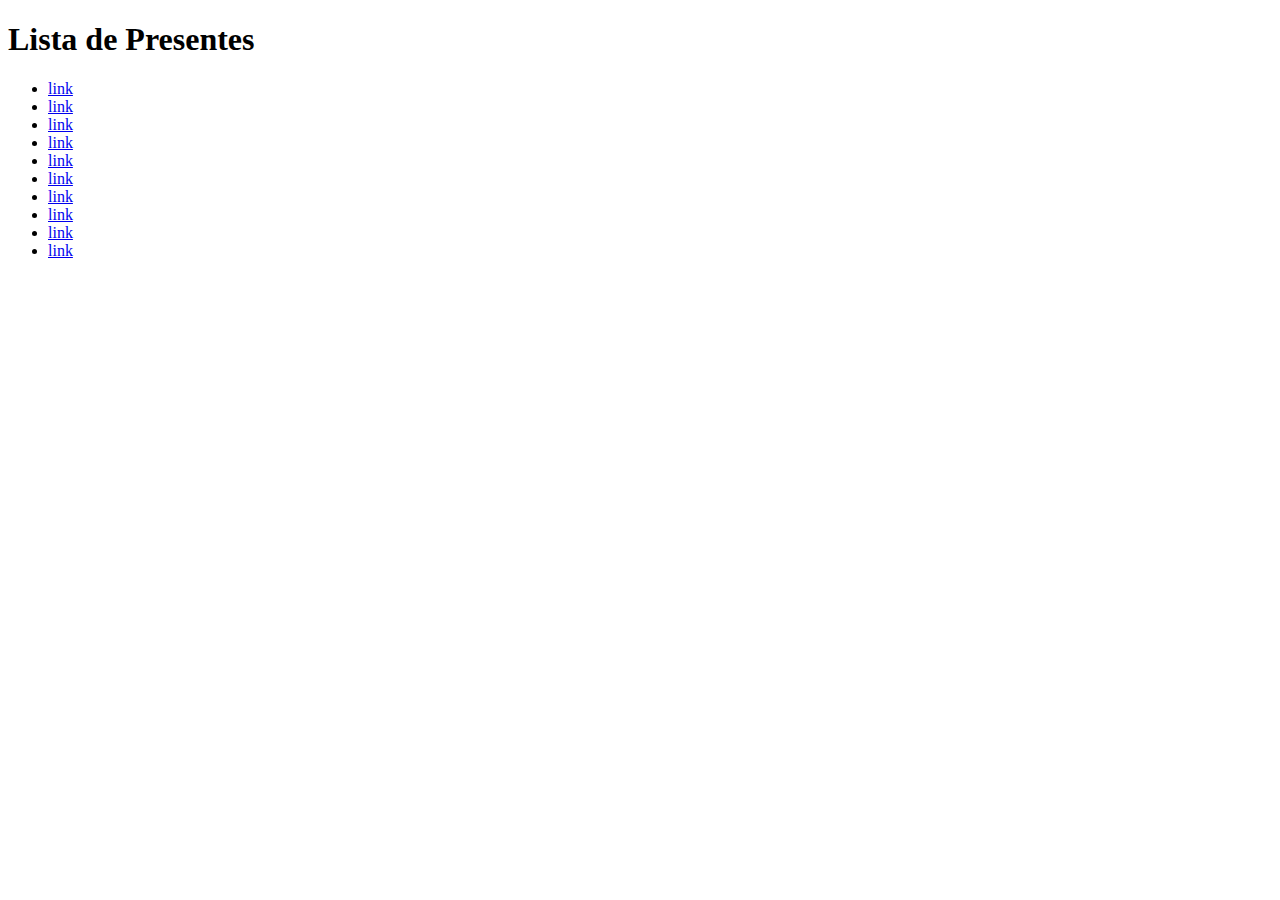
==== havan.html @ 0989ccda "novo" ====
<!DOCTYPE html>
<html lang="pt-br">
<head>
    <meta charset="UTF-8">
    <meta name="viewport" content="width=device-width, initial-scale=1.0">
    <link rel="stylesheet" href="estyle.css">
    <title>Cha de cozinha</title>
</head>
<body class="pag2">
    <div id="centro">
        <div id="titulo">
            <h1>Lista de Presentes</h1>
        </div>

        <div id="conteudo">
            <div id="links">
            <ul>
               <li><a href="#">link</a></li>
               <li><a href="#">link</a></li>
               <li><a href="#">link</a></li>
               <li><a href="#">link</a></li>
               <li><a href="#">link</a></li>
               <li><a href="#">link</a></li>
               <li><a href="#">link</a></li>
               <li><a href="#">link</a></li>
               <li><a href="#">link</a></li>
               <li><a href="#">link</a></li>
            </ul>
            
            </div>
            <div id="img">
            </div>
        </div>
    </div>
</body>
</html>
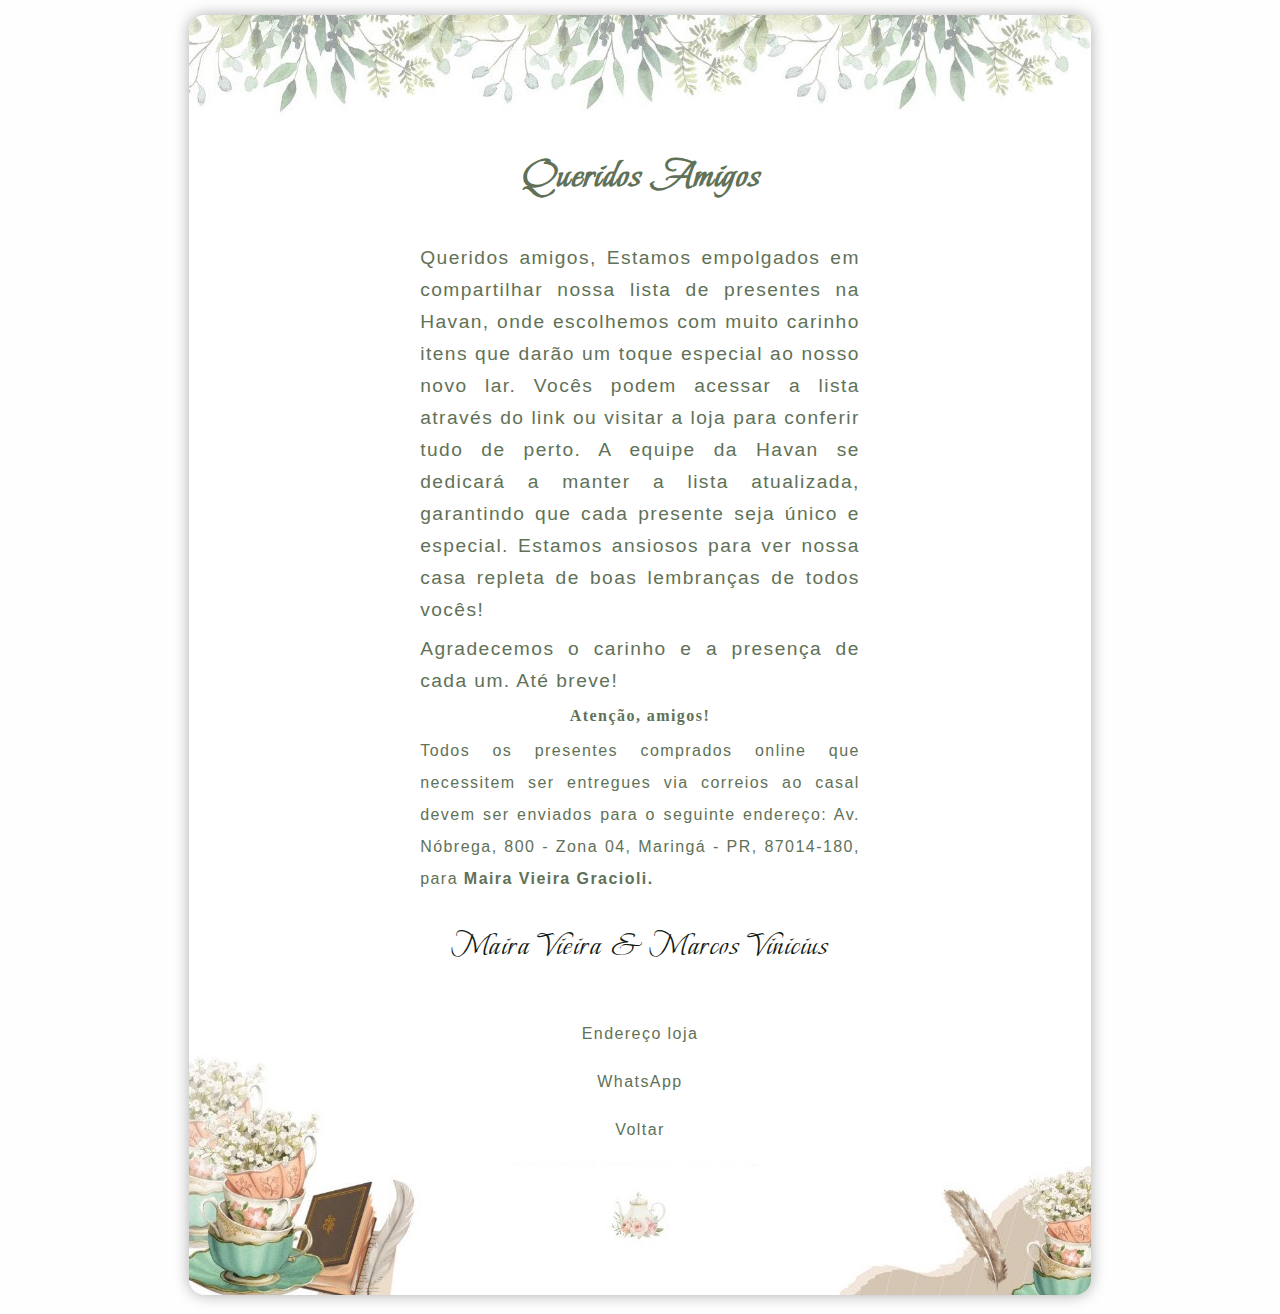
==== commit 530d9cc1: "atualizei" ====
--- a/havan.html
+++ b/havan.html
@@ -1,36 +1,54 @@
 <!DOCTYPE html>
 <html lang="pt-br">
+
 <head>
     <meta charset="UTF-8">
     <meta name="viewport" content="width=device-width, initial-scale=1.0">
-    <link rel="stylesheet" href="estyle.css">
-    <title>Cha de cozinha</title>
+    <link rel="stylesheet" href="estilos/estyle.css">
+    <link rel="stylesheet" href="estilos/medias_style.css">
+    <title>Lista de Presentes</title>
 </head>
-<body class="pag2">
-    <div id="centro">
-        <div id="titulo">
-            <h1>Lista de Presentes</h1>
-        </div>
 
-        <div id="conteudo">
-            <div id="links">
-            <ul>
-               <li><a href="#">link</a></li>
-               <li><a href="#">link</a></li>
-               <li><a href="#">link</a></li>
-               <li><a href="#">link</a></li>
-               <li><a href="#">link</a></li>
-               <li><a href="#">link</a></li>
-               <li><a href="#">link</a></li>
-               <li><a href="#">link</a></li>
-               <li><a href="#">link</a></li>
-               <li><a href="#">link</a></li>
-            </ul>
-            
-            </div>
-            <div id="img">
+<body>
+    <div class="img_folha">
+        <div class="texto_ordini">
+            <h1>Queridos Amigos</h1>
+            <p>
+                Queridos amigos,
+
+                Estamos empolgados em compartilhar nossa lista de presentes na Havan, onde escolhemos com muito carinho itens que darão um toque especial ao nosso novo lar. Vocês podem acessar a lista através do link ou visitar a loja para conferir tudo de perto.
+
+                A equipe da Havan se dedicará a manter a lista atualizada, garantindo que cada presente seja único e
+                especial. Estamos ansiosos para ver nossa casa repleta de boas lembranças de todos vocês!
+
+            </p>
+
+            <p>Agradecemos o carinho e a presença de cada um. Até breve!</p>
+
+            <h2>Atenção, amigos!</h2>
+
+            <p class="endereco">
+                Todos os presentes comprados online que necessitem ser entregues via correios ao casal devem ser enviados para o seguinte endereço:
+                
+                Av. Nóbrega, 800 - Zona 04, Maringá - PR, 87014-180, para <strong>Maira Vieira Gracioli.</strong>
+            </p>
+
+            <div class="nomes">Maira Vieira & Marcos Vinicius</div>
+
+            <div class="links_lojas">
+                <ul>
+                    <li>
+                        <a href="https://maps.app.goo.gl/mSTjCjcMc2sYLTuS8" target="_blank">Endereço loja</a>
+                    </li>
+                    <li>
+                        <a href="https://api.whatsapp.com/send?1=pt_BR&phone=5544991786947" target="_blank">WhatsApp</a>
+                    </li>
+                    <li><a href="index.html">Voltar</a></li>
+                </ul>
             </div>
         </div>
+        <img src="img/img-pag.jpg" alt="">
     </div>
 </body>
+
 </html>--- a/estilos/estyle.css
+++ b/estilos/estyle.css
@@ -0,0 +1,200 @@
+@import url('https://fonts.googleapis.com/css2?family=Bebas+Neue&family=Whisper&display=swap');
+@import url('https://fonts.googleapis.com/css2?family=Fleur+De+Leah&family=Lora:ital,wght@0,400..700;1,400..700&display=swap');
+@import url('https://fonts.googleapis.com/css2?family=Beau+Rivage&family=Fleur+De+Leah&family=Lora:ital,wght@0,400..700;1,400..700&display=swap');
+
+*{
+    margin: 0px;
+    padding: 0px;
+}
+
+html, body{
+    height: 100%;
+    background-color: #FFFEFE; 
+}
+
+body {
+    display: flex;
+    flex-direction: column;
+}
+
+header{
+    background-image: url(../img/img-pag.jpg);
+    opacity: 90%;
+    width: 100vw;
+    height: 30vh;
+    text-align: center;
+}
+
+img{
+    text-align: center;
+    opacity: 95%;
+}
+
+
+main{
+    flex: 1; 
+    display: flex;
+    flex-direction: column;
+    align-items: center;
+    justify-content: center; 
+}
+
+main menu .logo{
+    text-align: center;
+}
+
+.logo > img{
+    opacity: 75%;
+    
+}
+
+.logo h1{
+    font-weight: 400;
+    text-align: center;
+    font-size: 4em;
+    padding: 2px;
+    letter-spacing:1px;
+    color: #64765b;
+    font-family: "Beau Rivage", cursive;
+    opacity: 75%;
+}
+.logo .p2{
+    color: #64765b;
+    text-align: center;
+    padding-top: 10px;
+    padding-bottom: 21px;
+    font-family:Karla, Helvetica, Arial, Verdana, sans-serif;
+    font-size: 0.8em;
+}
+
+.logo h1 span{
+   font-size:.5em;
+   opacity: 80%;
+}
+
+menu{
+    text-align: center;
+    box-sizing: border-box;
+    margin-top: 40px;
+    padding-bottom: 30px;
+}
+
+menu > a{
+    font-family: "Beau Rivage", cursive;
+    text-align: center;
+    text-decoration: none;
+    color: #64765b;
+    padding: 15px;
+    margin: 5px;  
+    font-size: 1.2em;
+    transition: background-color 0.4s ease, color 0.2s ease, border-color 0.2s ease, box-shadow 0.2s ease;
+}
+
+menu a:hover{
+    background-color: #a1af9b;
+    color: #FFF8F6;
+    border-radius: 4px;
+    box-shadow: 0px 0px 8px rgba(0, 0, 0, 0.329);
+}
+
+.pag2 {
+    background-image: url(img/fundo.png);
+    background-repeat: no-repeat;
+    background-size: cover;
+    background-color: rgba(0, 0, 0, 0.5);  
+}
+
+.img_folha{
+    display: block;
+    position: relative;
+    margin: auto;
+    text-align: center;
+    padding: 15px; 
+}
+
+.img_folha img{
+    border-radius: 1rem;
+    width: 100%;
+    box-shadow: 0px 0px 15px rgba(0, 0, 0, 0.329);
+    opacity: 100%;
+}
+
+.img_folha .texto_ordini{
+    position: absolute;
+    top: 50%;
+    left: 50%;
+    transform: translate(-50%, -50%);
+    color: #617158;
+    padding: 10px;
+    border-radius: 0.5rem;
+    letter-spacing: .09rem;
+    line-height:2rem;
+}
+.img_folha h1{
+    color: #617158;
+    font-family: "Beau Rivage", cursive;
+    padding: 3rem;
+    font-size: 2.5rem;
+}
+
+.img_folha p{
+    font-family:'Karla', Helvetica, Arial, Verdana, sans-serif;
+    text-align: justify;
+    padding: .2rem;
+    font-size: 1.2rem;
+}
+
+.img_folha .endereco, h2{
+    font-size: 1rem;
+}
+.nomes{
+    color: #617158;
+    margin-top: 2rem;
+    color: #131911;
+    font-family: "Beau Rivage", cursive;
+    font-size: 2rem;
+    font-weight: 500;
+}
+
+.links_lojas {
+    margin: 3rem;   
+    position: relative; /* Adicione isto */
+    z-index: 100; /* Adicione um valor alto para garantir que esteja acima de outros elementos */
+    list-style-type: none;
+}
+.links_lojas ul{
+    list-style-type: none;
+}
+
+.links_lojas ul > li{
+    padding: .5rem;
+}
+.links_lojas a{
+    text-decoration: none;
+    font-family:'Karla', Helvetica, Arial, Verdana, sans-serif;
+    color: #617158;
+}
+
+.links_lojas a:hover{
+    background-color: #a1af9b;
+    padding: .5rem;
+    color: #FFF8F6;
+    border-radius: 4px;
+    box-shadow: 0px 0px 8px rgba(0, 0, 0, 0.329);
+}
+
+footer{
+    background-image: url(../img/img-pag.jpg);
+    transform:rotate(180deg);
+    width: 100vw;
+    height: 200px;
+    text-align: center;
+    opacity: 90%;
+}
+
+footer p{
+    padding: 10px;
+    text-align: center;
+    color:#333;
+    transform:rotate(180deg);
+}  --- a/estilos/medias_style.css
+++ b/estilos/medias_style.css
@@ -0,0 +1,40 @@
+@media (min-width: 320px) and (max-width: 490px) {
+    .img_folha img {
+        height: 100%;
+    }
+
+    .img_folha .texto_ordini{
+    position: absolute;
+    top: 53%;
+    left: 50%;
+    transform: translate(-50%, -50%);
+    color: #20281c;
+    padding: 2px;
+    border-radius: 0.5rem;
+    letter-spacing: .01rem;
+    line-height:1rem;
+    }
+
+    .img_folha h1{
+        padding: .5rem;
+        margin-bottom: .5rem;
+        font-size: 1.5rem;
+    }
+
+    .img_folha p{
+        font-size: .8rem;
+        font-family:'Karla', Helvetica, Arial, Verdana, sans-serif;
+    }
+
+    .nomes{
+        margin-top: .7rem;
+        color: #131911;
+         font-family: "Beau Rivage", cursive;
+        font-size: 1.1rem;
+        font-weight: 500;
+    }
+    .links_lojas{
+        margin: 1rem;
+        font-size: .6rem;
+    }
+}
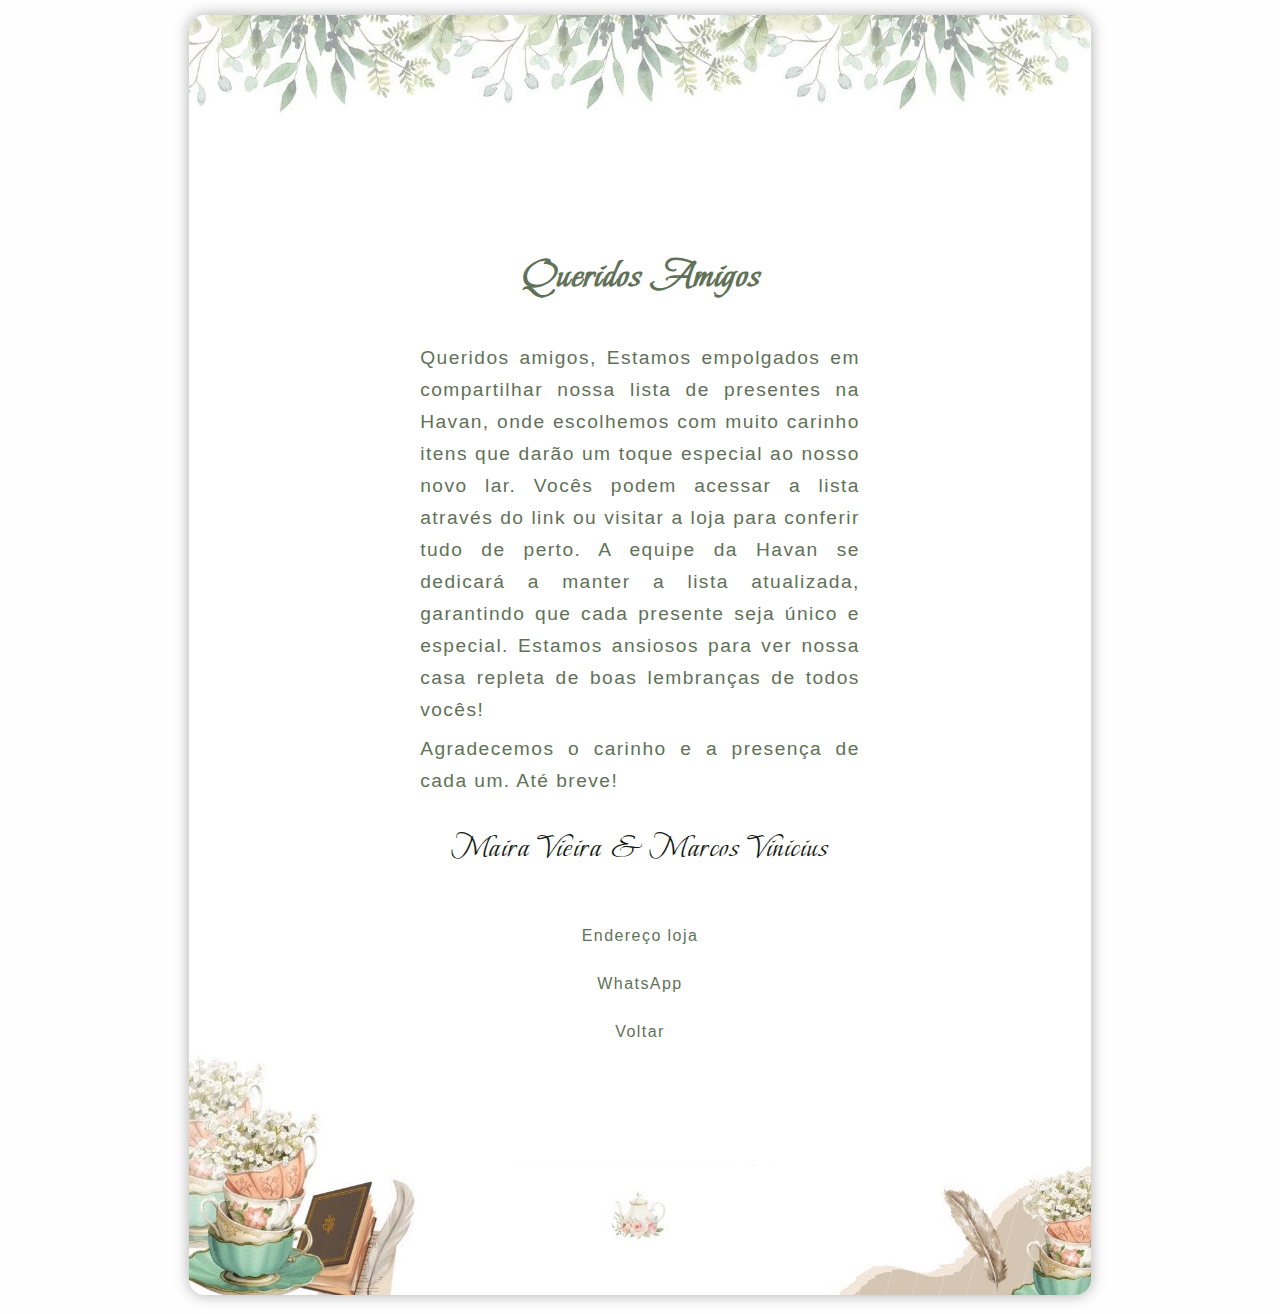
==== commit 21252ed2: "." ====
--- a/havan.html
+++ b/havan.html
@@ -24,15 +24,7 @@
             </p>
 
             <p>Agradecemos o carinho e a presença de cada um. Até breve!</p>
-
-            <h2>Atenção, amigos!</h2>
-
-            <p class="endereco">
-                Todos os presentes comprados online que necessitem ser entregues via correios ao casal devem ser enviados para o seguinte endereço:
-                
-                Av. Nóbrega, 800 - Zona 04, Maringá - PR, 87014-180, para <strong>Maira Vieira Gracioli.</strong>
-            </p>
-
+            
             <div class="nomes">Maira Vieira & Marcos Vinicius</div>
 
             <div class="links_lojas">
--- a/estilos/medias_style.css
+++ b/estilos/medias_style.css
@@ -13,6 +13,10 @@
     border-radius: 0.5rem;
     letter-spacing: .01rem;
     line-height:1rem;
+    }
+
+    .img_folha .endereco, h2{
+        font-size: .4rem;
     }
 
     .img_folha h1{
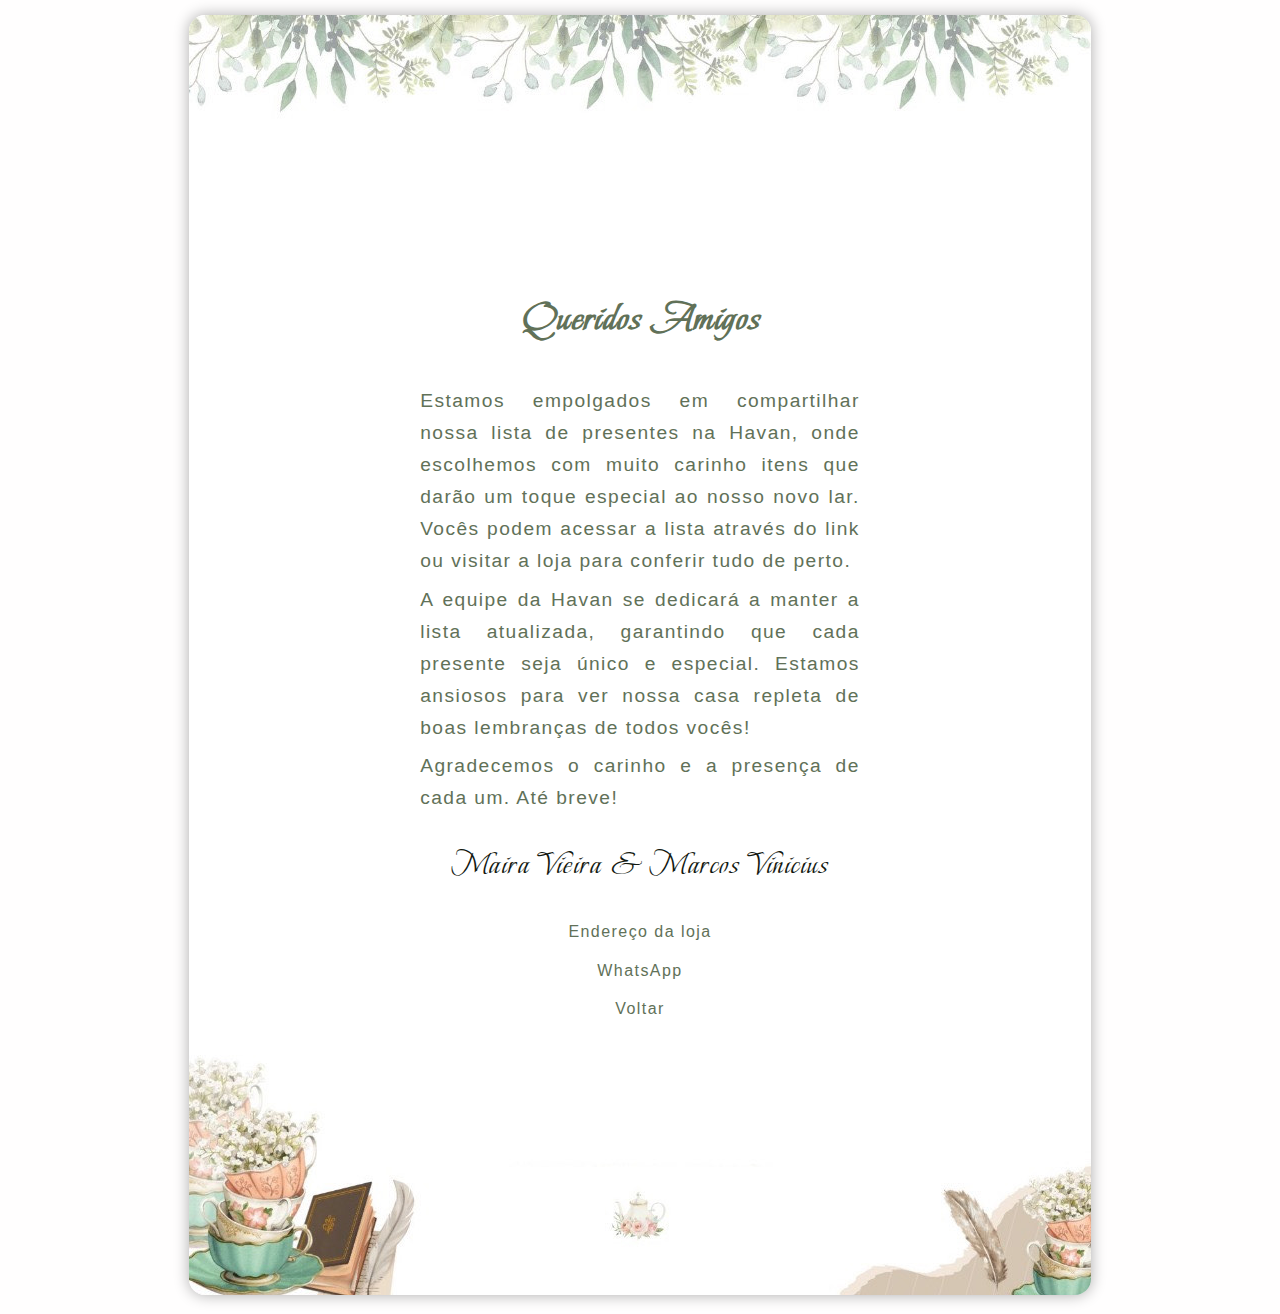
==== commit 67fa599d: "finalizando" ====
--- a/havan.html
+++ b/havan.html
@@ -14,13 +14,12 @@
         <div class="texto_ordini">
             <h1>Queridos Amigos</h1>
             <p>
-                Queridos amigos,
+                Estamos empolgados em compartilhar nossa lista de presentes na Havan, onde escolhemos com muito carinho itens que darão um toque especial ao nosso novo lar. Vocês podem acessar a lista através do link ou visitar a loja para conferir tudo de perto.
+            </p>
 
-                Estamos empolgados em compartilhar nossa lista de presentes na Havan, onde escolhemos com muito carinho itens que darão um toque especial ao nosso novo lar. Vocês podem acessar a lista através do link ou visitar a loja para conferir tudo de perto.
-
+            <p>
                 A equipe da Havan se dedicará a manter a lista atualizada, garantindo que cada presente seja único e
                 especial. Estamos ansiosos para ver nossa casa repleta de boas lembranças de todos vocês!
-
             </p>
 
             <p>Agradecemos o carinho e a presença de cada um. Até breve!</p>
@@ -30,7 +29,7 @@
             <div class="links_lojas">
                 <ul>
                     <li>
-                        <a href="https://maps.app.goo.gl/mSTjCjcMc2sYLTuS8" target="_blank">Endereço loja</a>
+                        <a href="https://maps.app.goo.gl/mSTjCjcMc2sYLTuS8" target="_blank">Endereço da loja</a>
                     </li>
                     <li>
                         <a href="https://api.whatsapp.com/send?1=pt_BR&phone=5544991786947" target="_blank">WhatsApp</a>
--- a/estilos/estyle.css
+++ b/estilos/estyle.css
@@ -144,9 +144,6 @@
     font-size: 1.2rem;
 }
 
-.img_folha .endereco, h2{
-    font-size: 1rem;
-}
 .nomes{
     color: #617158;
     margin-top: 2rem;
@@ -157,7 +154,7 @@
 }
 
 .links_lojas {
-    margin: 3rem;   
+    margin: 2rem;   
     position: relative; /* Adicione isto */
     z-index: 100; /* Adicione um valor alto para garantir que esteja acima de outros elementos */
     list-style-type: none;
@@ -167,7 +164,7 @@
 }
 
 .links_lojas ul > li{
-    padding: .5rem;
+    padding: .2rem;
 }
 .links_lojas a{
     text-decoration: none;
@@ -183,6 +180,35 @@
     box-shadow: 0px 0px 8px rgba(0, 0, 0, 0.329);
 }
 
+#gift-list{
+    width: 100%;
+    font-size: 1.1rem;
+    list-style: none;
+    text-align: justify;
+}
+
+#gift-list li {
+
+}
+
+#gift-list li a{
+    padding: .5rem;
+    color: #617158;
+    text-decoration: none;
+}
+
+#gift-list li a:hover {
+    color: rgb(3, 34, 3);
+    text-shadow: 0.1px 0.1px 0.1px rgba(11, 99, 14, 0.375);
+}
+
+.texto_ordini .p-links{
+    font-size: .7rem;
+    list-style: none;
+    padding-left: .5rem;
+
+}
+
 footer{
     background-image: url(../img/img-pag.jpg);
     transform:rotate(180deg);
--- a/estilos/medias_style.css
+++ b/estilos/medias_style.css
@@ -14,11 +14,7 @@
     letter-spacing: .01rem;
     line-height:1rem;
     }
-
-    .img_folha .endereco, h2{
-        font-size: .4rem;
-    }
-
+    
     .img_folha h1{
         padding: .5rem;
         margin-bottom: .5rem;
@@ -41,4 +37,45 @@
         margin: 1rem;
         font-size: .6rem;
     }
+
+    
+#gift-list{
+    width: 300px;
+    font-size: .7rem;
+    list-style: none;
+    padding-left: .5rem;
 }
+
+#gift-list li {
+    
+    transition: background-color 0.3s ease;
+    padding: 0;
+    margin: 0;
+}
+
+#gift-list li a{
+    margin: 0;
+    padding: 0.3rem;
+    color: #617158;
+    text-decoration: none;
+    letter-spacing: 0;
+}
+
+
+#gift-list input[type="checkbox"] {
+    transform: scale(0.8); 
+}
+
+#gift-list li a:hover {
+    
+}
+
+.texto_ordini .p-links{
+    font-size: .4rem;
+    list-style: none;
+    padding-left: .5rem;
+
+}
+
+}
+
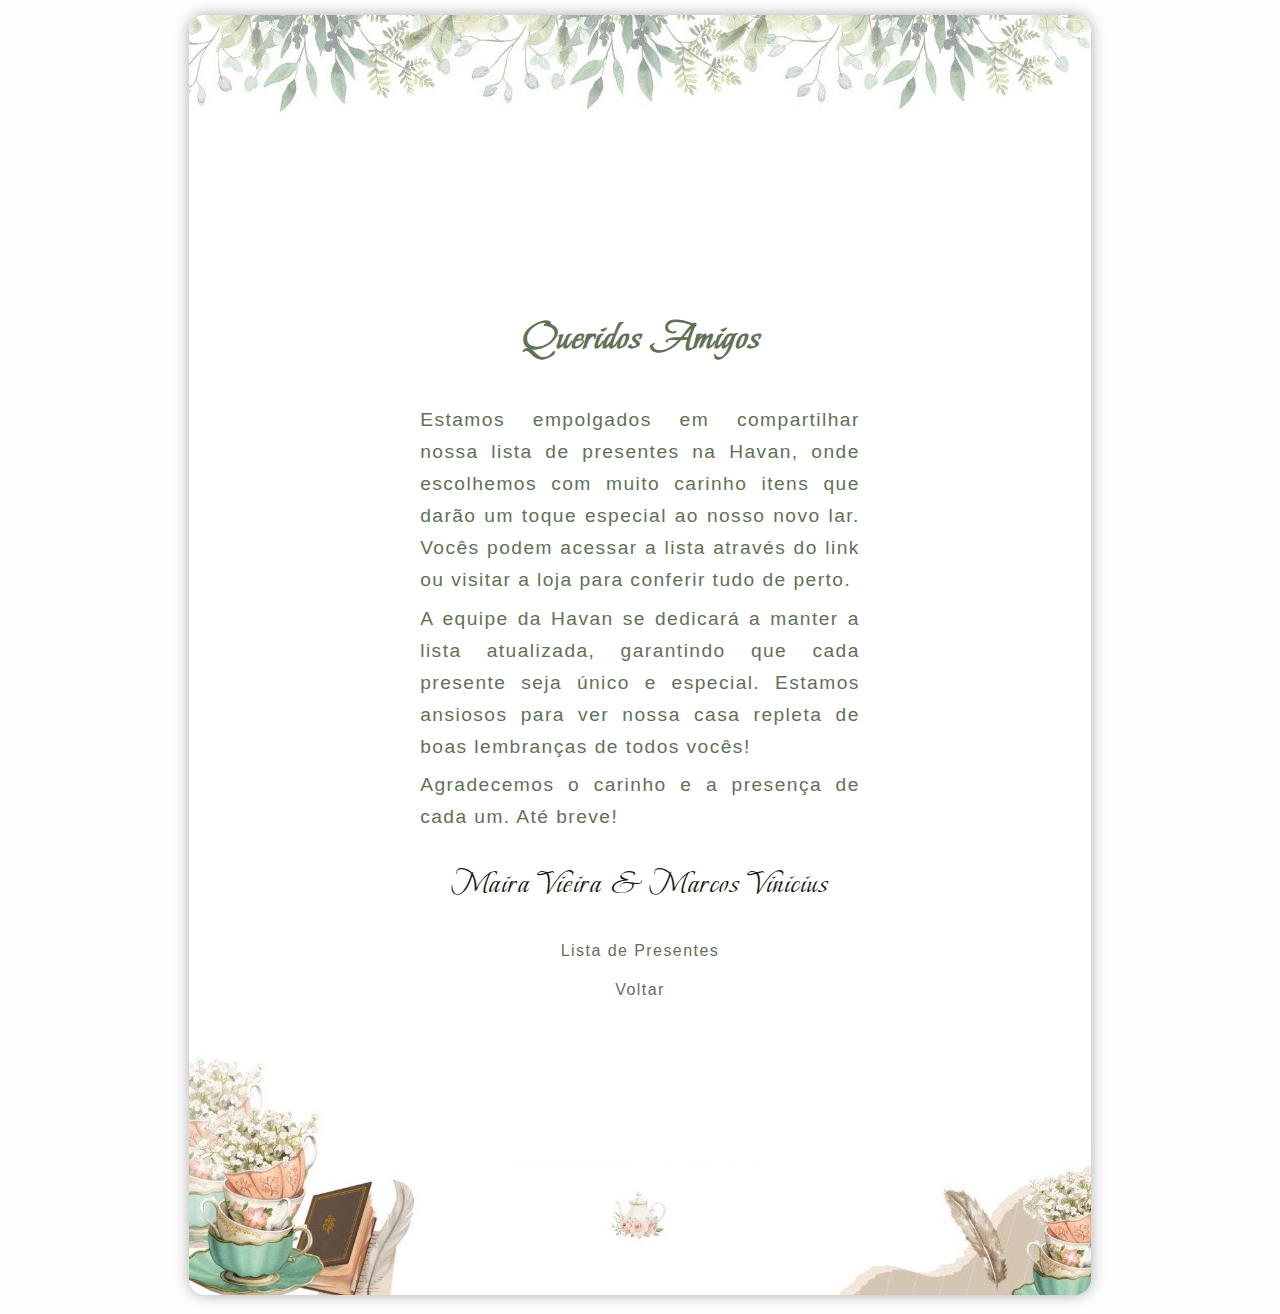
==== commit 4e1113a6: "link" ====
--- a/havan.html
+++ b/havan.html
@@ -29,10 +29,7 @@
             <div class="links_lojas">
                 <ul>
                     <li>
-                        <a href="https://maps.app.goo.gl/mSTjCjcMc2sYLTuS8" target="_blank">Endereço da loja</a>
-                    </li>
-                    <li>
-                        <a href="https://api.whatsapp.com/send?1=pt_BR&phone=5544991786947" target="_blank">WhatsApp</a>
+                        <a href="https://lista.havan.com.br//Convidado/ItensListaPresente/787095" target="_blank">Lista de Presentes</a>
                     </li>
                     <li><a href="index.html">Voltar</a></li>
                 </ul>
